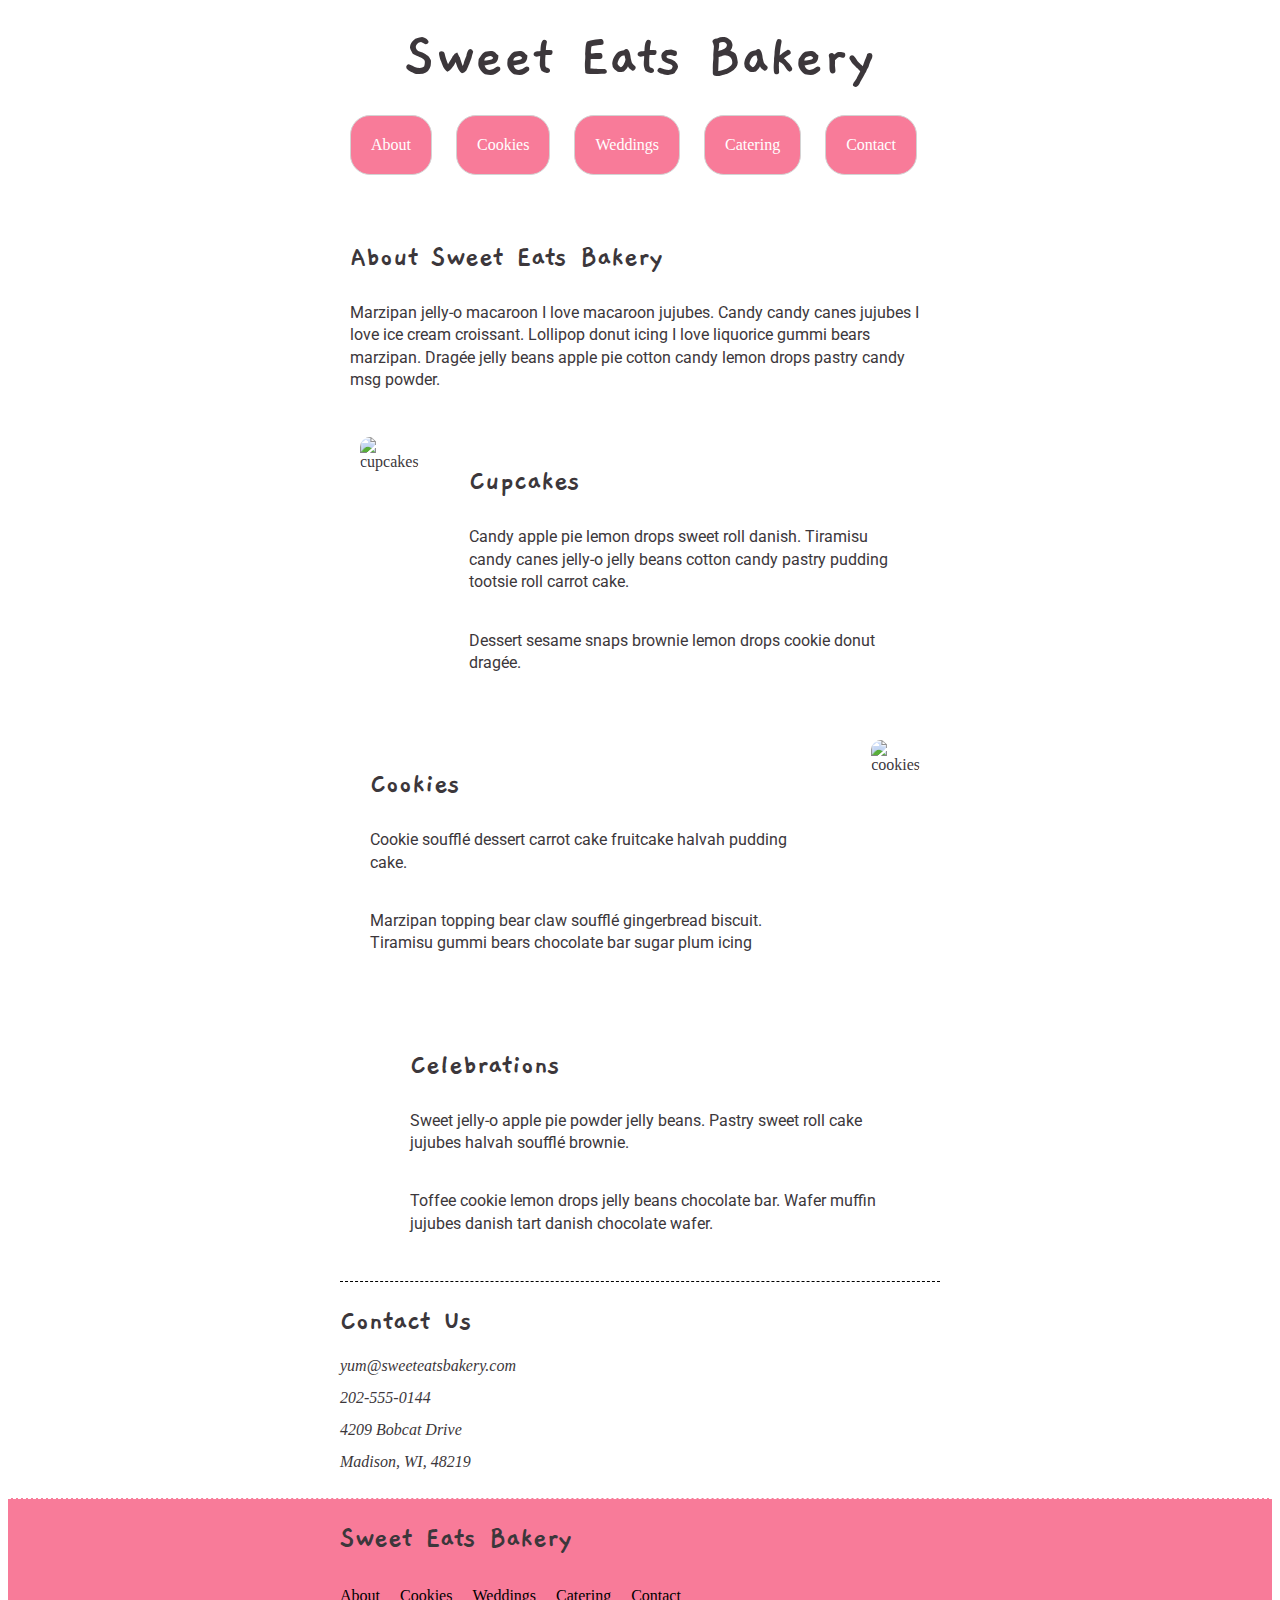
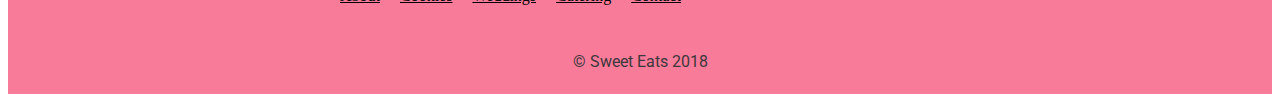
==== index.html @ 74cae637 "add index.html, style.css" ====
<!DOCTYPE html>
<html lang="en">

<head>
    <meta charset="UTF-8">
    <meta name="viewport" content="width=device-width, initial-scale=1.0">
    <meta http-equiv="X-UA-Compatible" content="ie=edge">
    <title>Document</title>
    <!-- Font families were utilized through google fonts -->
    <link href="https://fonts.googleapis.com/css?family=Gaegu|Roboto" rel="stylesheet">
    <link rel="stylesheet" href="style.css">
</head>

<body>

    <div class="container">
        <h1>Sweet Eats Bakery</h1>
        <header>
            <nav>
                <a href="#">About</a>
                <a href="#">Cookies</a>
                <a href="#">Weddings</a>
                <a href="#">Catering</a>
                <a href="#">Contact</a>
            </nav>
            <img src="https://tk-assets.lambdaschool.com/bcf76f62-2431-4c22-b466-2e711f3da2b9_ui-i-bakery-main-header.png"
                alt="">
            <section class="about">
                <h2>About Sweet Eats Bakery</h2>
                <p>Marzipan jelly-o macaroon I love macaroon jujubes. Candy candy canes jujubes I love ice cream
                    croissant.
                    Lollipop donut icing I love liquorice gummi bears marzipan. Dragée jelly beans apple pie cotton
                    candy
                    lemon drops pastry candy msg powder.</p>
            </section>
        </header>
        <section class="content-row">
            <div>
                <img src="https://tk-assets.lambdaschool.com/297378d6-9c89-430f-9d2e-46ae3d5edce8_ui-i-bakery-cupcake-i.png"
                    alt="cupcakes">
            </div>
            <div>
                <h2>Cupcakes</h2>
                <p>Candy apple pie lemon drops sweet roll danish. Tiramisu candy canes jelly-o jelly beans cotton candy
                    pastry pudding tootsie roll carrot cake.</p>
                <p>Dessert sesame snaps brownie lemon drops cookie donut dragée.</p>
            </div>

        </section>
        <section class="content-row">
            <div>
                <h2>Cookies</h2>
                <p>Cookie soufflé dessert carrot cake fruitcake halvah pudding cake.</p>
                <p>Marzipan topping bear claw soufflé gingerbread biscuit. Tiramisu gummi bears chocolate bar sugar
                    plum
                    icing</p>
            </div>
            <div>
                <img src="https://tk-assets.lambdaschool.com/7393a8fd-c8e5-4003-921f-79e0d546d02c_ui-i-bakery-cookies.png"
                    alt="cookies">
        </section>
        <section class="content-row">
            <div>
                <img src="https://tk-assets.lambdaschool.com/ab0cb095-5900-476c-b042-aea065d3dbbf_ui-i-bakery-celebrate.png"
                    alt="">
            </div>
            <div>
                <h2>Celebrations</h2>
                <p>Sweet jelly-o apple pie powder jelly beans. Pastry sweet roll cake jujubes halvah soufflé brownie.</p>
                <p>Toffee cookie lemon drops jelly beans chocolate bar. Wafer muffin jujubes danish tart danish
                    chocolate
                    wafer.</p>
            </div>

        </section>
        <section class="contact-section">
            <h2>Contact Us</h2>
            <address>
                yum@sweeteatsbakery.com<br>
                202-555-0144<br>
                4209 Bobcat Drive<br>
                Madison, WI, 48219
            </address>
        </section>

    </div>
    <footer>
        <div class="footer-content">
            <h3>Sweet Eats Bakery</h3>
            <nav>
                <a href="#">About</a>
                <a href="#">Cookies</a>
                <a href="#">Weddings</a>
                <a href="#">Catering</a>
                <a href="#">Contact</a>
            </nav>
            <p class="copyright">&copy; Sweet Eats 2018</p>
        </div>
    </footer>


</body>


</html>
---- style.css ----
/* Lets take our knowledge of CSS selectors, properties, and inheritance to add some style to the Sweet Eats Bakery website.  

Task 1: Fork this pen.  You will want to have your own version saved.

Task 2: Explore the CSS.  Look at all the unique selectors.  Find things that are new to you and learn what they do.  Find properties you may not be familiar with and google them.

Task 3: Update the CSS.  You will notice the CSS comments throughout the file below.  Follow the instructions to complete the Sweet Eats Bakery site.  If you follow the instructions, you should see this as a final result:

https://tk-assets.lambdaschool.com/44f6a520-b218-4ed1-910b-f4dc876cd1a6_sweet-eats-home-page.png

Stretch Task: Fork your final work and see how much you can change the design without changing the HTML.  Try to transform the site by only using CSS selectors.

Stretch Task: Look at CSS animations and see if you could integrate them on the navigation hovers.

Stretch Task: Pick a navigation item and create a new page with the same header and footer as the home page.  Example: you could make a new page just for cookies.  Be creative and have fun coming up with your own unique content and styles. 

*/


/*======= Create a new universal selector that changes the font color to: #3C373B */

* {
    color: #3C373B;
}

h1 {
    font-family: 'Gaegu', cursive;
    margin: 20px 0;
    /*=======  Update the font size to 60px and center the text */
    font-size: 60px;
    text-align: center;
}

h2,
h3,
h4,
h5,
h6 {
    font-family: 'Gaegu', cursive;
    margin-bottom: 0;
    padding: 0 10px;
    /*=======  Update the font size to 30px */
    font-size: 30px;
}

/*======= Create a selector for ALL p tags in the site to have the following styles: */
p {
    font-size: 16px;
    font-family: roboto;
    padding: 10px;
    line-height: 1.4;
}


/*======= Create a selector for ALL images in the site to have the following styles: 
  
    border-radius: 10px;
  
  */

img {
    border-radius: 10px;
}

.content-row {
    display: flex;
}

.content-row div {
    /*======= create a margin propery.  Set the value to 20px */
    margin: 20px;
}

.container {
    /*======= create a width property. Set the value to 600px */
    margin: 0 auto;
    width: 600px;
}

.container header nav a {
    margin: 0 10px;
    border: 1px solid lightgray;
    padding: 20px;
    display: inline-block;
    border-radius: 20px;
    color: white;
    text-decoration: none;
    margin-bottom: 20px;
    /*======= create a background property. Set the value to #F87B99 */
    background: #f87b99;

}

.container header nav a:hover {
    /*======= create a background property and set it to white.  Then create a color property and set it's value to pink. */
    background: #fff;
    color: pink;
    /* color will transition slowly */
    transition: all ease-in-out .4s;
}

/*======= Create a selector for the about section to have the following styles:
    margin-top: 20px;
  */
.about {
    margin-top: 20px;
}


.contact-section {
    border-top: 1px dashed black;
    padding: 20px 0;
}

.contact-section h2 {
    padding: 0;
    margin: 0 0 10px 0;
}

/*======= Create a selector for the address tag in the contact-section class to have the following styles:
     line-height: 2;
  */
address {
    line-height: 2;
}


footer {
    width: 100%;
    background: #F87B99;
    border-top: 1px dashed white;

}

footer .footer-content {
    margin: 0 auto;
    /*======= create a width property. Set the value to 600px */
    width: 600px;
}

footer .footer-content h3 {
    padding: 0;
    margin: 20px 0;
}

footer nav {
    display: flex;
}

/*======= Create a selector for the anchor tag in the footer to have the following styles:
    margin: 10px;
    color: black;
    text-decoration: underline;
  */
footer a {
    margin: 10px;
    color: black;
    text-decoration: underline;

}


footer nav a:first-child {
    margin-left: 0;
}

/*======= Create a hover state for the anchor tag in the footer nav to have the following styles:
    color: white;
  */
footer nav a:hover {
    color: white;
}

footer .footer-content .copyright {
    padding: 20px 0;
    /*======= center the text here */
    text-align: center;
}
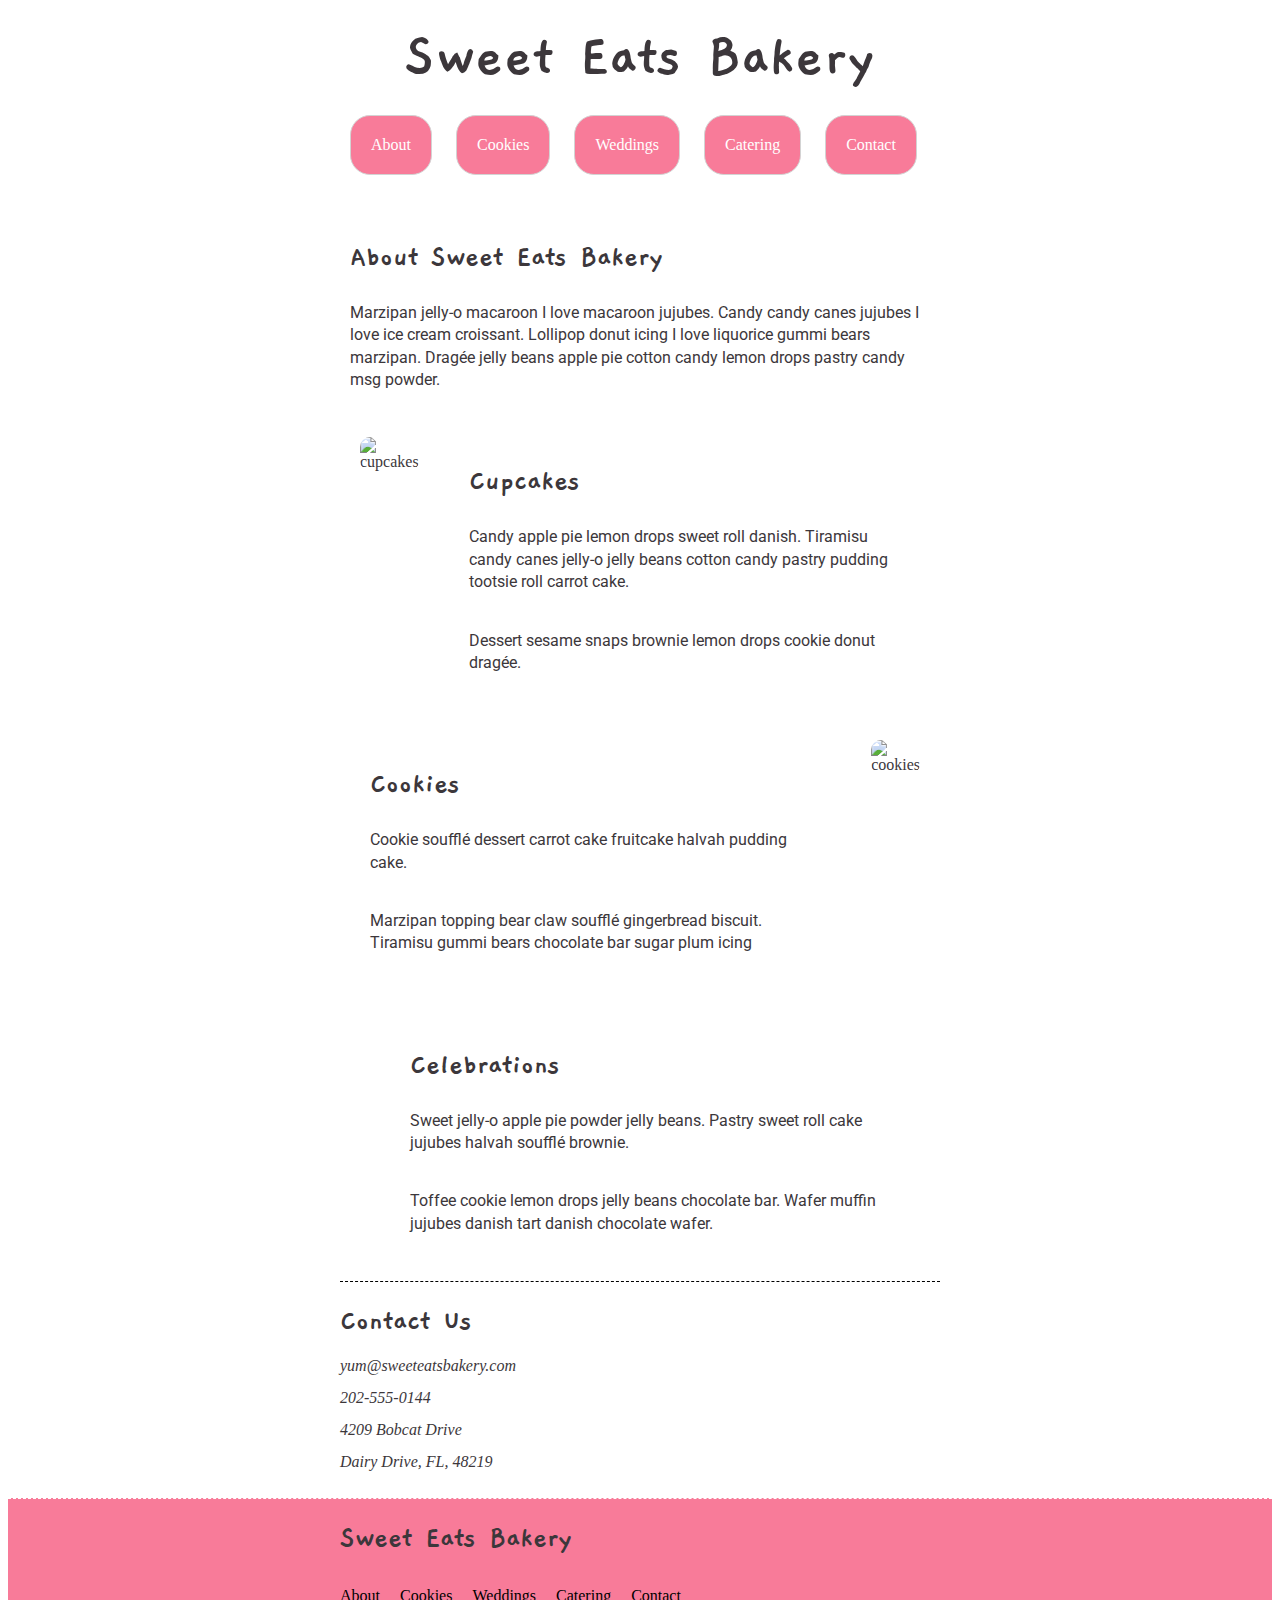
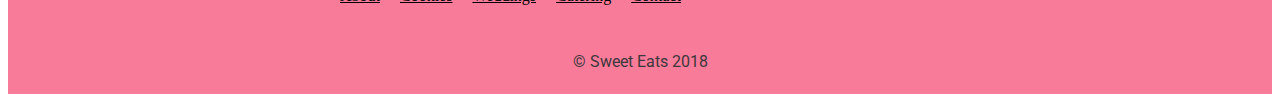
==== commit fe27a6c2: "update index.html" ====
--- a/index.html
+++ b/index.html
@@ -5,7 +5,7 @@
     <meta charset="UTF-8">
     <meta name="viewport" content="width=device-width, initial-scale=1.0">
     <meta http-equiv="X-UA-Compatible" content="ie=edge">
-    <title>Document</title>
+    <title>Sweet Eats Bakery</title>
     <!-- Font families were utilized through google fonts -->
     <link href="https://fonts.googleapis.com/css?family=Gaegu|Roboto" rel="stylesheet">
     <link rel="stylesheet" href="style.css">
@@ -21,7 +21,7 @@
                 <a href="#">Cookies</a>
                 <a href="#">Weddings</a>
                 <a href="#">Catering</a>
-                <a href="#">Contact</a>
+                <a href="contact.html">Contact</a>
             </nav>
             <img src="https://tk-assets.lambdaschool.com/bcf76f62-2431-4c22-b466-2e711f3da2b9_ui-i-bakery-main-header.png"
                 alt="">
@@ -79,7 +79,7 @@
                 yum@sweeteatsbakery.com<br>
                 202-555-0144<br>
                 4209 Bobcat Drive<br>
-                Madison, WI, 48219
+                Dairy Drive, FL, 48219
             </address>
         </section>
 
@@ -92,7 +92,7 @@
                 <a href="#">Cookies</a>
                 <a href="#">Weddings</a>
                 <a href="#">Catering</a>
-                <a href="#">Contact</a>
+                <a href="contact.html">Contact</a>
             </nav>
             <p class="copyright">&copy; Sweet Eats 2018</p>
         </div>
